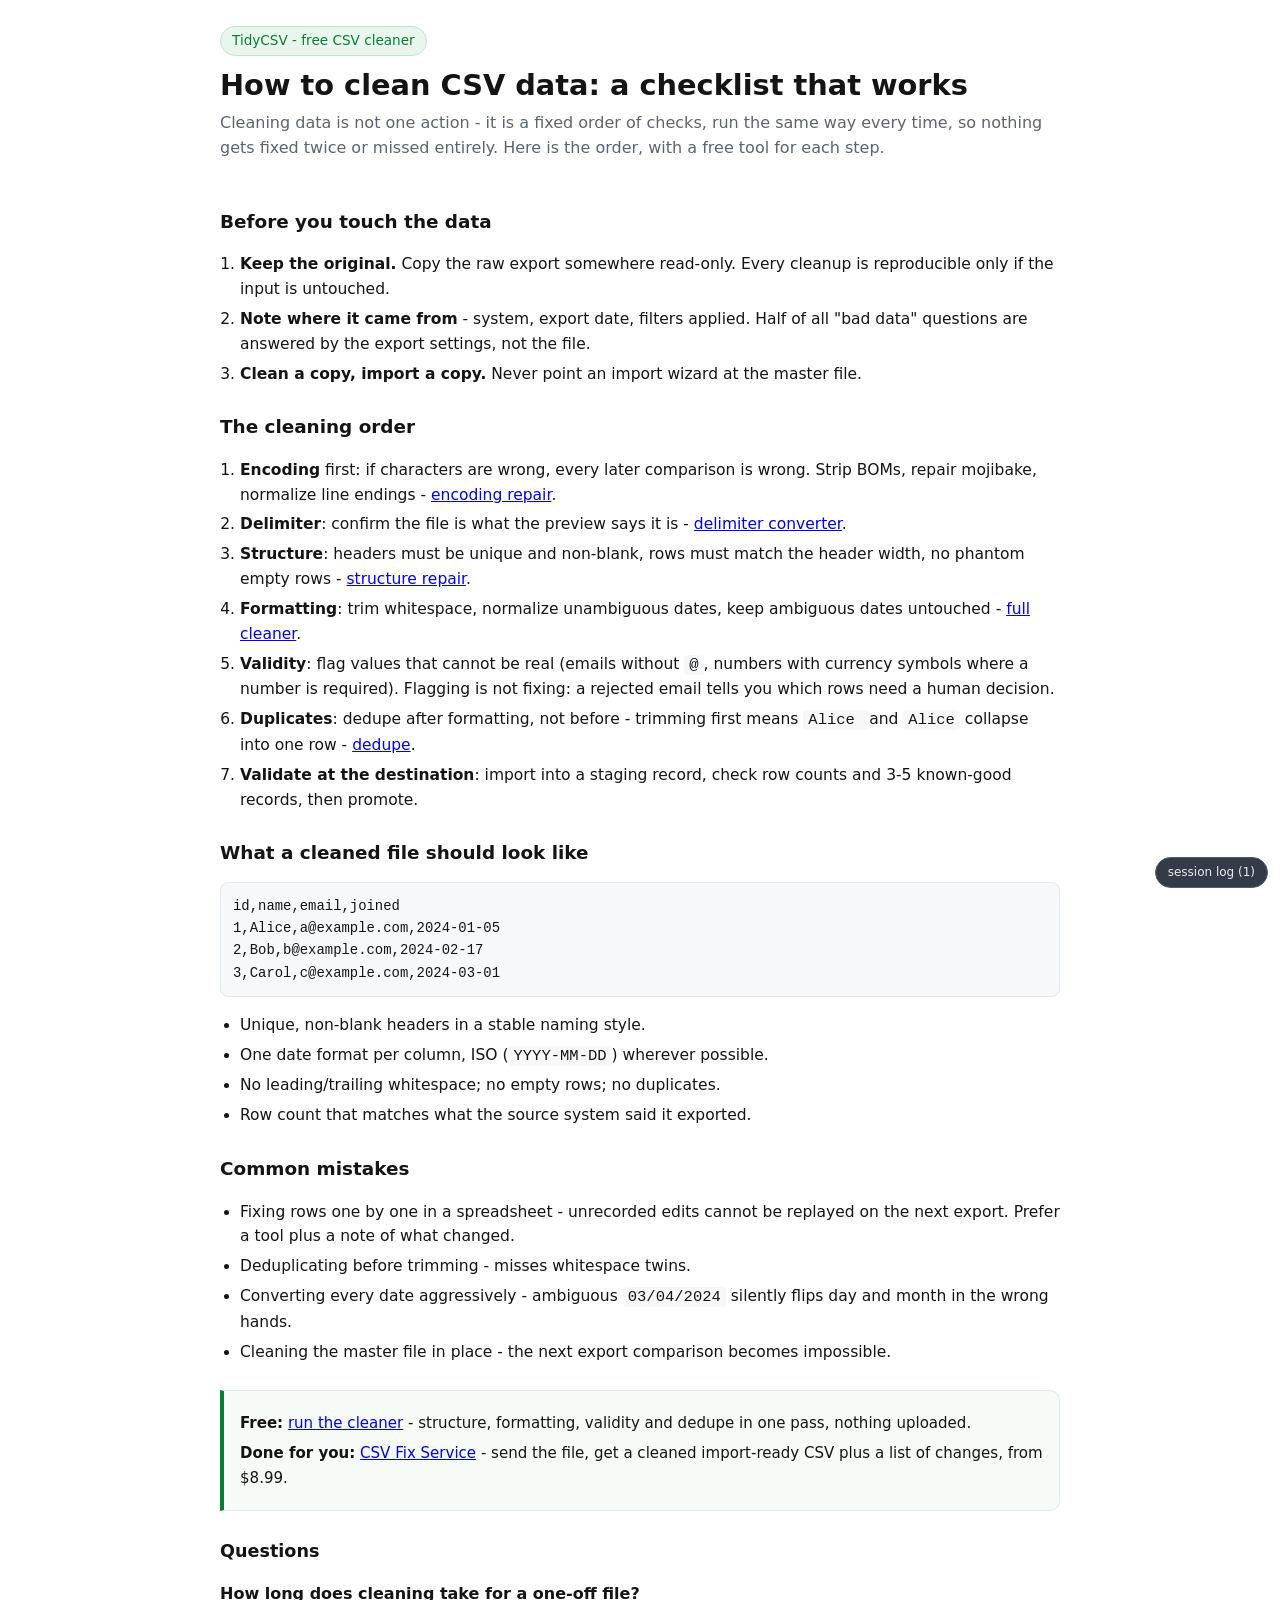
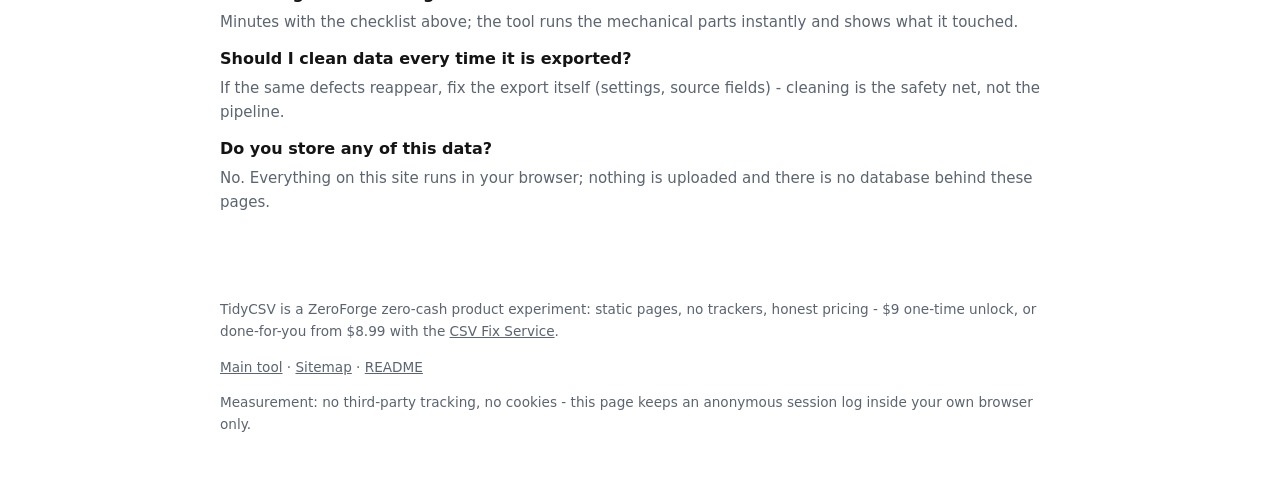
==== clean-csv-data.html @ c60ef0ff "TidyCSV: 9 SEO pages, shared browser core, session-log instrumentation (exp_006)" ====
<!doctype html>
<html lang="en">
<head>
<meta charset="utf-8">
<meta name="viewport" content="width=device-width, initial-scale=1">
<title>How to clean CSV data: a practical step-by-step checklist | TidyCSV</title>
<meta name="description" content="A practical checklist for cleaning CSV data before import: structure, whitespace, headers, dates, emails, duplicates and a validation pass - with a free in-browser tool for each step.">
<link rel="canonical" href="https://uniquepratham.github.io/tidycsv/clean-csv-data.html">
<meta name="robots" content="index,follow">
<meta property="og:type" content="article">
<meta property="og:title" content="How to clean CSV data: a practical checklist">
<meta property="og:description" content="Seven steps to clean CSV data before it reaches a spreadsheet, CRM or database. Free tool included.">
<meta name="twitter:card" content="summary">
<link rel="stylesheet" href="site.css">
</head>
<body>
<header class="zc-head">
  <a class="zc-brand" href="index.html">TidyCSV - free CSV cleaner</a>
  <h1>How to clean CSV data: a checklist that works</h1>
  <p class="zc-sub">Cleaning data is not one action - it is a fixed order of checks, run the same way
  every time, so nothing gets fixed twice or missed entirely. Here is the order, with a free tool for
  each step.</p>
</header>
<main>
  <article>
    <h2>Before you touch the data</h2>
    <ol>
      <li><strong>Keep the original.</strong> Copy the raw export somewhere read-only. Every cleanup is
        reproducible only if the input is untouched.</li>
      <li><strong>Note where it came from</strong> - system, export date, filters applied. Half of all
        "bad data" questions are answered by the export settings, not the file.</li>
      <li><strong>Clean a copy, import a copy.</strong> Never point an import wizard at the master file.</li>
    </ol>

    <h2>The cleaning order</h2>
    <ol>
      <li><strong>Encoding</strong> first: if characters are wrong, every later comparison is wrong.
        Strip BOMs, repair mojibake, normalize line endings -
        <a href="csv-encoding-problems.html">encoding repair</a>.</li>
      <li><strong>Delimiter</strong>: confirm the file is what the preview says it is -
        <a href="csv-delimiter-conversion.html">delimiter converter</a>.</li>
      <li><strong>Structure</strong>: headers must be unique and non-blank, rows must match the header
        width, no phantom empty rows - <a href="fix-malformed-csv.html">structure repair</a>.</li>
      <li><strong>Formatting</strong>: trim whitespace, normalize unambiguous dates, keep ambiguous
        dates untouched - <a href="clean-csv-online.html">full cleaner</a>.</li>
      <li><strong>Validity</strong>: flag values that cannot be real (emails without <code>@</code>,
        numbers with currency symbols where a number is required). Flagging is not fixing: a rejected
        email tells you which rows need a human decision.</li>
      <li><strong>Duplicates</strong>: dedupe after formatting, not before - trimming first means
        <code>Alice </code> and <code>Alice</code> collapse into one row
        - <a href="remove-duplicate-csv-rows.html">dedupe</a>.</li>
      <li><strong>Validate at the destination</strong>: import into a staging record, check row counts
        and 3-5 known-good records, then promote.</li>
    </ol>

    <h2>What a cleaned file should look like</h2>
    <pre>id,name,email,joined
1,Alice,a@example.com,2024-01-05
2,Bob,b@example.com,2024-02-17
3,Carol,c@example.com,2024-03-01</pre>
    <ul>
      <li>Unique, non-blank headers in a stable naming style.</li>
      <li>One date format per column, ISO (<code>YYYY-MM-DD</code>) wherever possible.</li>
      <li>No leading/trailing whitespace; no empty rows; no duplicates.</li>
      <li>Row count that matches what the source system said it exported.</li>
    </ul>

    <h2>Common mistakes</h2>
    <ul>
      <li>Fixing rows one by one in a spreadsheet - unrecorded edits cannot be replayed on the next
        export. Prefer a tool plus a note of what changed.</li>
      <li>Deduplicating before trimming - misses whitespace twins.</li>
      <li>Converting every date aggressively - ambiguous <code>03/04/2024</code> silently flips day and
        month in the wrong hands.</li>
      <li>Cleaning the master file in place - the next export comparison becomes impossible.</li>
    </ul>
  </article>

  <div class="zc-cta">
    <p><strong>Free:</strong> <a href="clean-csv-online.html">run the cleaner</a> - structure, formatting, validity and dedupe in one pass, nothing uploaded.</p>
    <p><strong>Done for you:</strong> <a href="../csv-fix-service/index.html">CSV Fix Service</a> - send the file, get a cleaned import-ready CSV plus a list of changes, from $8.99.</p>
  </div>

  <section class="zc-faq">
    <h2>Questions</h2>
    <dl>
      <dt>How long does cleaning take for a one-off file?</dt>
      <dd>Minutes with the checklist above; the tool runs the mechanical parts instantly and shows what it touched.</dd>
      <dt>Should I clean data every time it is exported?</dt>
      <dd>If the same defects reappear, fix the export itself (settings, source fields) - cleaning is the safety net, not the pipeline.</dd>
      <dt>Do you store any of this data?</dt>
      <dd>No. Everything on this site runs in your browser; nothing is uploaded and there is no database behind these pages.</dd>
    </dl>
  </section>
</main>
<footer>
  <p>TidyCSV is a ZeroForge zero-cash product experiment: static pages, no trackers, honest pricing -
  $9 one-time unlock, or done-for-you from $8.99 with the
  <a href="../csv-fix-service/index.html">CSV Fix Service</a>.</p>
  <p><a href="index.html">Main tool</a> · <a href="sitemap.xml">Sitemap</a> · <a href="README.md">README</a></p>
  <p class="zc-privacy">Measurement: no third-party tracking, no cookies - this page
  keeps an anonymous session log inside your own browser only.</p>
</footer>
<script>window.ZF_TRACKING = {experiment: "exp_006", product: "tidycsv"};</script>
<script src="zf-track.js"></script>
</body>
</html>
---- site.css ----
:root{--ink:#141414;--muted:#5b6470;--line:#e4e8ec;--soft:#f6f8fa;--ok:#0a7d34;--warn:#b45309;--accent:#0a7d34}
*{box-sizing:border-box}
body{font-family:system-ui,-apple-system,"Segoe UI",sans-serif;margin:0;background:#fff;color:var(--ink);line-height:1.6}
.zc-head{max-width:880px;margin:0 auto;padding:26px 20px 4px}
.zc-brand{display:inline-block;font-size:.85rem;color:var(--ok);text-decoration:none;border:1px solid #bfe6cd;background:#e8f6ee;border-radius:999px;padding:3px 11px;margin-bottom:12px}
.zc-head h1{font-size:1.8rem;margin:0 0 6px;line-height:1.25}
.zc-sub{color:var(--muted);margin:0 0 6px}
main{max-width:880px;margin:0 auto;padding:10px 20px 56px}
article{margin-top:26px}
article h2{font-size:1.15rem;margin:26px 0 8px}
article h3{font-size:1rem;margin:18px 0 6px}
article p,article li{font-size:.97rem}
article ul,article ol{padding-left:20px}
article li{margin:5px 0}
.zc-toolbox{border:1px solid var(--line);border-radius:12px;padding:16px;background:var(--soft);margin-top:18px}
.zc-toolbox h2{margin-top:0;font-size:1.05rem}
#tool label{display:block;font-size:.88rem;font-weight:600;margin:6px 0 4px}
#zcText{width:100%;font:14px/1.5 ui-monospace,Consolas,monospace;padding:10px;border:1px solid var(--line);border-radius:8px;background:#fff;resize:vertical}
.zc-row{display:flex;flex-wrap:wrap;gap:10px;align-items:center;margin-top:10px}
.zc-btn{font:inherit;font-size:.92rem;border-radius:8px;padding:9px 16px;cursor:pointer;border:1px solid var(--ink);background:#fff;color:var(--ink);display:inline-block}
.zc-btn.primary{background:var(--ink);color:#fff}
.zc-btn.ghost{border-color:var(--line);color:var(--muted)}
.zc-btn:hover{opacity:.9}
.zc-hidden{display:none}
.zc-note{font-size:.83rem;color:var(--muted);margin:10px 0 0}
.zc-out{border:1px solid var(--line);border-radius:12px;padding:16px;margin-top:16px;background:#fff}
.zc-out h2{margin-top:0;font-size:1.05rem}
.zc-stats{display:flex;flex-wrap:wrap;gap:8px;margin-bottom:10px}
.zc-chip{border:1px solid var(--line);background:var(--soft);border-radius:999px;padding:3px 10px;font-size:.83rem;color:var(--muted)}
.zc-chip.on{border-color:#bfe6cd;background:#e8f6ee;color:var(--ok);font-weight:600}
.zc-pre{overflow:auto;max-height:300px;border:1px solid var(--line);border-radius:8px}
.zc-pre table{border-collapse:collapse;font-size:.85rem;min-width:100%}
.zc-pre th,.zc-pre td{border-bottom:1px solid var(--line);border-right:1px solid var(--line);padding:5px 8px;white-space:nowrap;max-width:240px;overflow:hidden;text-overflow:ellipsis}
.zc-pre th{background:var(--soft);position:sticky;top:0}
.zc-notes{font-size:.88rem;color:var(--muted);padding-left:18px;margin:10px 0 0}
.zc-upsell{border-top:1px solid var(--line);margin-top:14px;padding-top:10px;font-size:.92rem}
.zc-upsell p{margin:8px 0}
.zc-cta{border:1px solid var(--line);border-left:4px solid var(--accent);border-radius:0 10px 10px 0;background:#f7fbf8;padding:14px 16px;margin-top:26px}
.zc-cta p{margin:6px 0;font-size:.94rem}
.zc-faq{margin-top:26px}
.zc-faq h2{font-size:1.1rem}
.zc-faq dt{font-weight:600;margin-top:12px}
.zc-faq dd{margin:4px 0 0;color:var(--muted);font-size:.94rem}
footer{max-width:880px;margin:0 auto;padding:0 20px 44px;color:var(--muted);font-size:.85rem}
footer a{color:var(--muted)}
code{background:var(--soft);padding:1px 5px;border-radius:4px;font-family:ui-monospace,Consolas,monospace}
pre{background:var(--soft);border:1px solid var(--line);border-radius:8px;padding:12px;overflow:auto;font-size:.87rem}
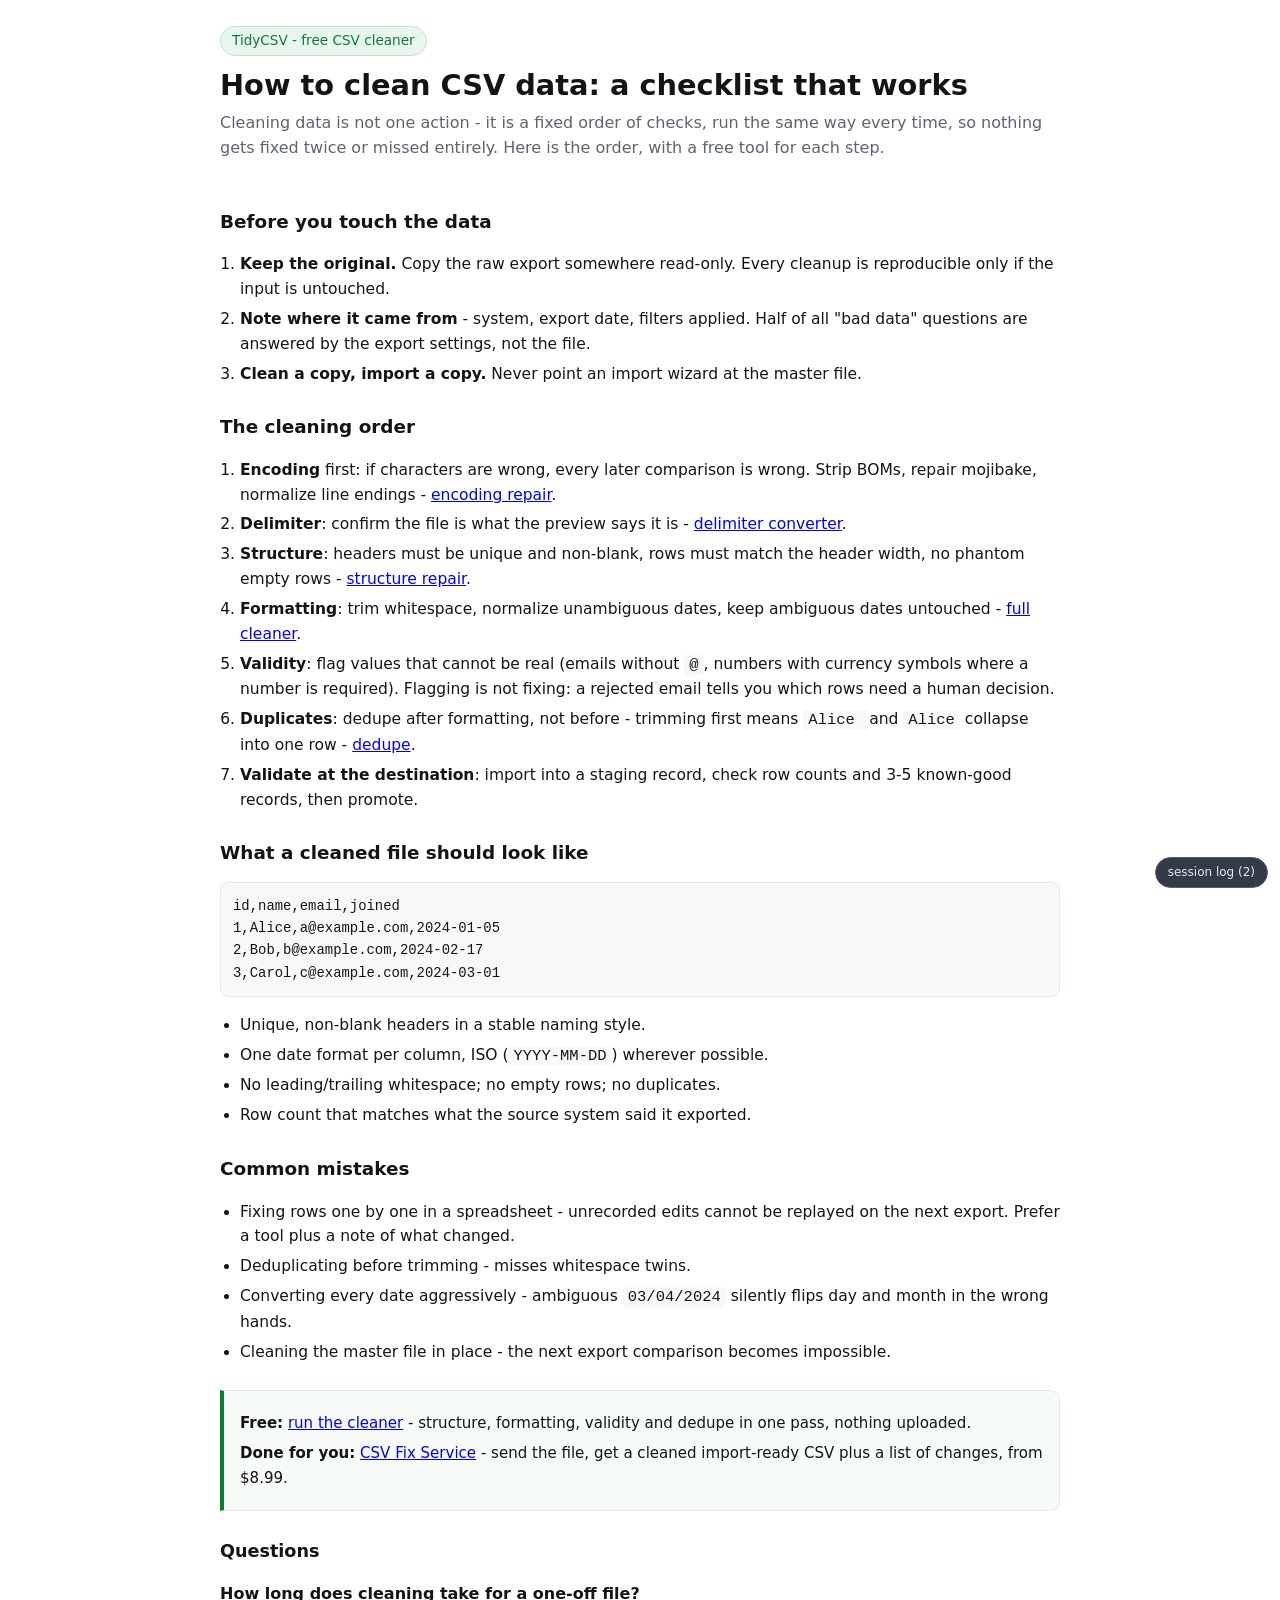
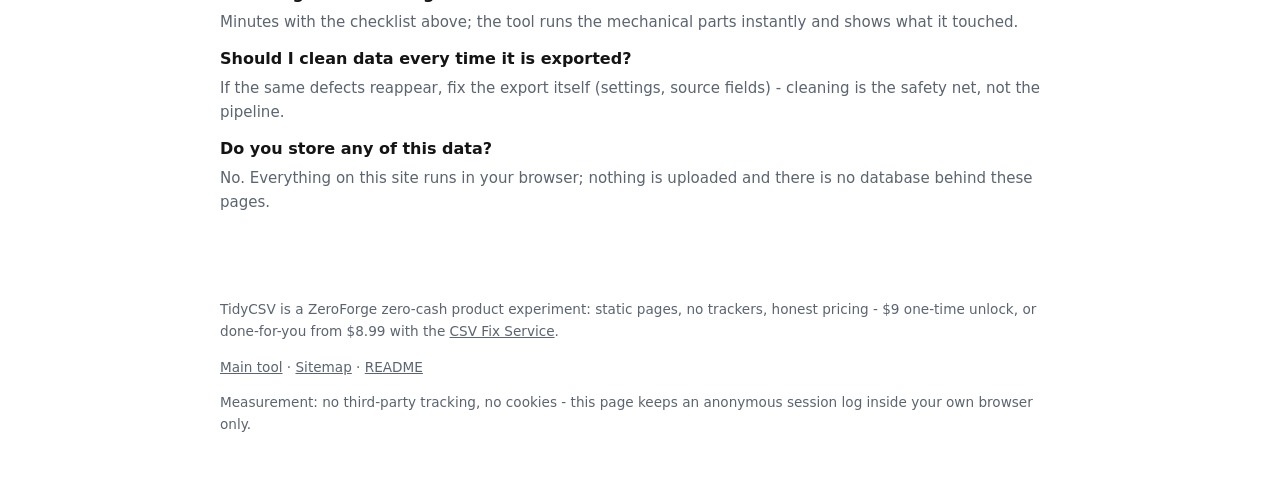
==== commit d141abf4: "TidyCSV: paywalled export behind a verified Razorpay unlock ( / 749 INR), hosted checkout with signe" ====
--- a/clean-csv-data.html
+++ b/clean-csv-data.html
@@ -101,7 +101,7 @@
   <p class="zc-privacy">Measurement: no third-party tracking, no cookies - this page
   keeps an anonymous session log inside your own browser only.</p>
 </footer>
-<script>window.ZF_TRACKING = {experiment: "exp_006", product: "tidycsv"};</script>
+<script>window.ZF_TRACKING = {experiment: "exp_008", product: "tidycsv"};</script>
 <script src="zf-track.js"></script>
 </body>
 </html>
